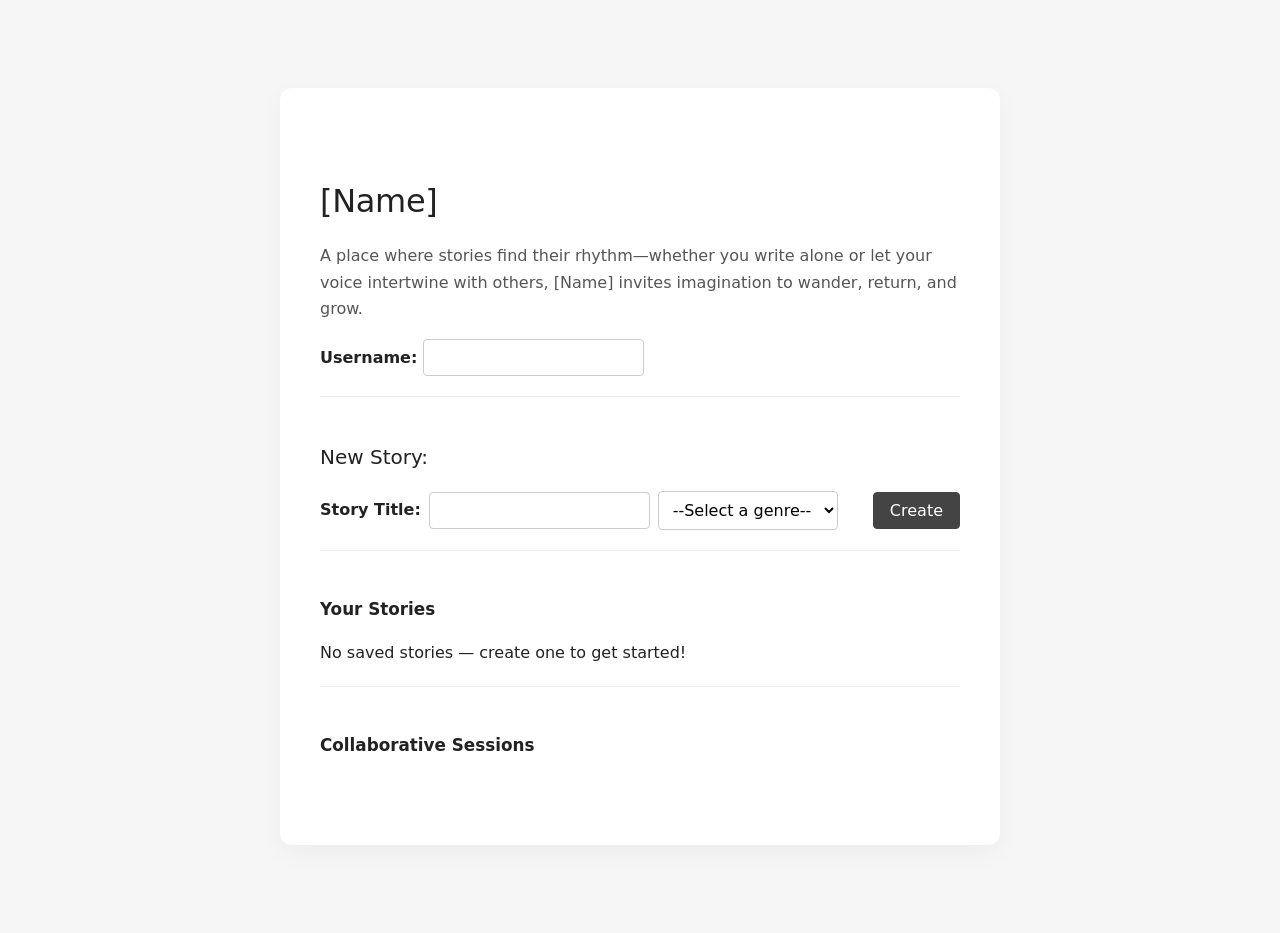
==== web-app/public/index.html @ b1f19631 "finished implementation of story_manager the story manager exists to make interacting with elements " ====
<!DOCTYPE html>
<html lang="en">
<head>
    <meta charset="UTF-8">
    <meta name="viewport" content="width=device-width, initial-scale=1.0">
    <title>[Name]</title>
    <link rel="stylesheet" href="home.css">
</head>
<body>
    <main class="home">
        <section>
            <h1> [Name]</h1>
            <p>A place where stories find their rhythm—whether you write alone or let your voice intertwine with others, [Name] invites imagination to wander, return, and grow.</p>
            <label for="username"> Username: </label>
            <input type="text" id="username" name="username" required minlength="1" maxlength="64"/>
        </section>

        <section>
            <h2> New Story: </h2>
            <form>
                <label for="session_name"> Story Title: </label>
                <input type="text" id="session_name" name="session_name" required minlength="1" maxlength="64"/>
                <select name="genre" id="genre_select">
                    <option value=""> --Select a genre--</option>
                </select>
                <button type="button" id="create_session">Create</button>
            </form>
        </section>

        <section>
            <h3>Your Stories</h3>
            <ul id="stories_list"></ul>
        </section>

        <section>
            <h3>Collaborative Sessions</h3>
            <ul id="sessions_list"></ul>
        </section>
    </main>

    <script src="story_manager.js"></script>
    <script src="home.js"></script>
</body>
</html>
---- web-app/public/home.css ----
/* ---------- Reset ---------- */
*,
*::before,
*::after {
  box-sizing: border-box;
}

/* ---------- Variables ---------- */
:root {
  --space-sm: 0.5rem;
  --space-md: 1.25rem;
  --space-lg: 2.5rem;

  --bg-page: #f6f6f6;
  --bg-paper: #ffffff;

  --text-main: #222;
  --text-muted: #555;

  --border-subtle: #333;
  --shadow-soft: 0 10px 30px rgba(0, 0, 0, 0.6);
}

:root[data-theme="dark"] {
  --bg-page: #121212;
  --bg-paper: #1b1b1b;

  --text-main: #e6e6e6;
  --text-muted: #a0a0a0;

  --border-subtle: #333;
  --shadow-soft: 0 10px 30px rgba(0, 0, 0, 0.6);
}

/* ---------- Page ---------- */
body {
  margin: 0;
  padding: var(--space-lg);

  background-color: var(--bg-page);
  color: var(--text-main);

  font-family: system-ui, -apple-system, BlinkMacSystemFont,
               "Segoe UI", Roboto, Helvetica, Arial, sans-serif;

  line-height: 1.65;
}

/* ---------- Home container ---------- */
.home {
  max-width: 720px;
  margin: 3rem auto;
  padding: var(--space-lg);

  background-color: var(--bg-paper);
  border-radius: 12px;

  box-shadow: 0 8px 24px rgba(0, 0, 0, 0.04);
}

/* ---------- Sections ---------- */
section {
  padding: var(--space-md) 0;
  margin-bottom: var(--space-sm);
}

/* Soft divider between sections */
section:not(:last-child) {
  border-bottom: 1px solid #eee;
}

/* ---------- Typography ---------- */
h1 {
  font-size: 2rem;
  font-weight: 500;
  letter-spacing: -0.01em;
  margin-bottom: 0.5rem;
}

h2 {
  font-size: 1.25rem;
  font-weight: 500;
}

h3 {
  font-size: 1.05rem;
  font-weight: 600;
}

p {
  max-width: 65ch;
  color: var(--text-muted);
}

/* ---------- Forms ---------- */
form {
  display: flex;
  flex-wrap: wrap;
  gap: var(--space-sm);
  align-items: center;
}

label {
  font-weight: 600;
}

input,
select {
  font-family: inherit;
  font-size: 1rem;

  padding: 0.5rem 0.6rem;

  border: 1px solid #ccc;
  border-radius: 4px;
  background-color: #fff;
}

input:focus,
select:focus {
  outline: none;
  border-color: #555;
}

/* ---------- Buttons ---------- */
button {
  font-family: inherit;
  font-size: 1rem;

  padding: 0.5rem 1rem;

  border: 1px solid #444;
  border-radius: 4px;

  background-color: #444;
  color: white;

  cursor: pointer;
  transition: background-color 0.15s ease;
}

button:hover {
  background-color: #333;
}

button:active {
  background-color: #222;
}

#create_session {
  margin-left: auto;
}

:root[data-theme="dark"] button {
  background-color: #2a2a2a;
  border-color: #444;
}

:root[data-theme="dark"] button:hover:not(:disabled) {
  background-color: #333;
}

/* ---------- Sessions list ---------- */
ul {
  list-style: none;
  padding: 0;
  margin: 0;
}

.session-item {
  padding: 0.6rem 0.75rem;
  margin: 0.2rem 0;

  border-radius: 6px;
  cursor: pointer;

  transition: background-color 150ms ease;
}

.session-item:hover {
  background-color: #f3f3f3;
}

.session-item:focus {
  outline: 2px solid #ccc;
}

.story-item {
  padding: 0.6rem 0.75rem;
  margin: 0.2rem 0;

  border-radius: 6px;
  cursor: pointer;

  transition: background-color 150ms ease;
}

.story-item:hover {
  background-color: #f3f3f3;
}

.story-item:focus {
  outline: 2px solid #ccc;
}

:root[data-theme="dark"] .session-item:hover {
  background-color: #242424;
}

:root[data-theme="dark"] li {
  border-bottom: 1px solid var(--border-subtle);
}
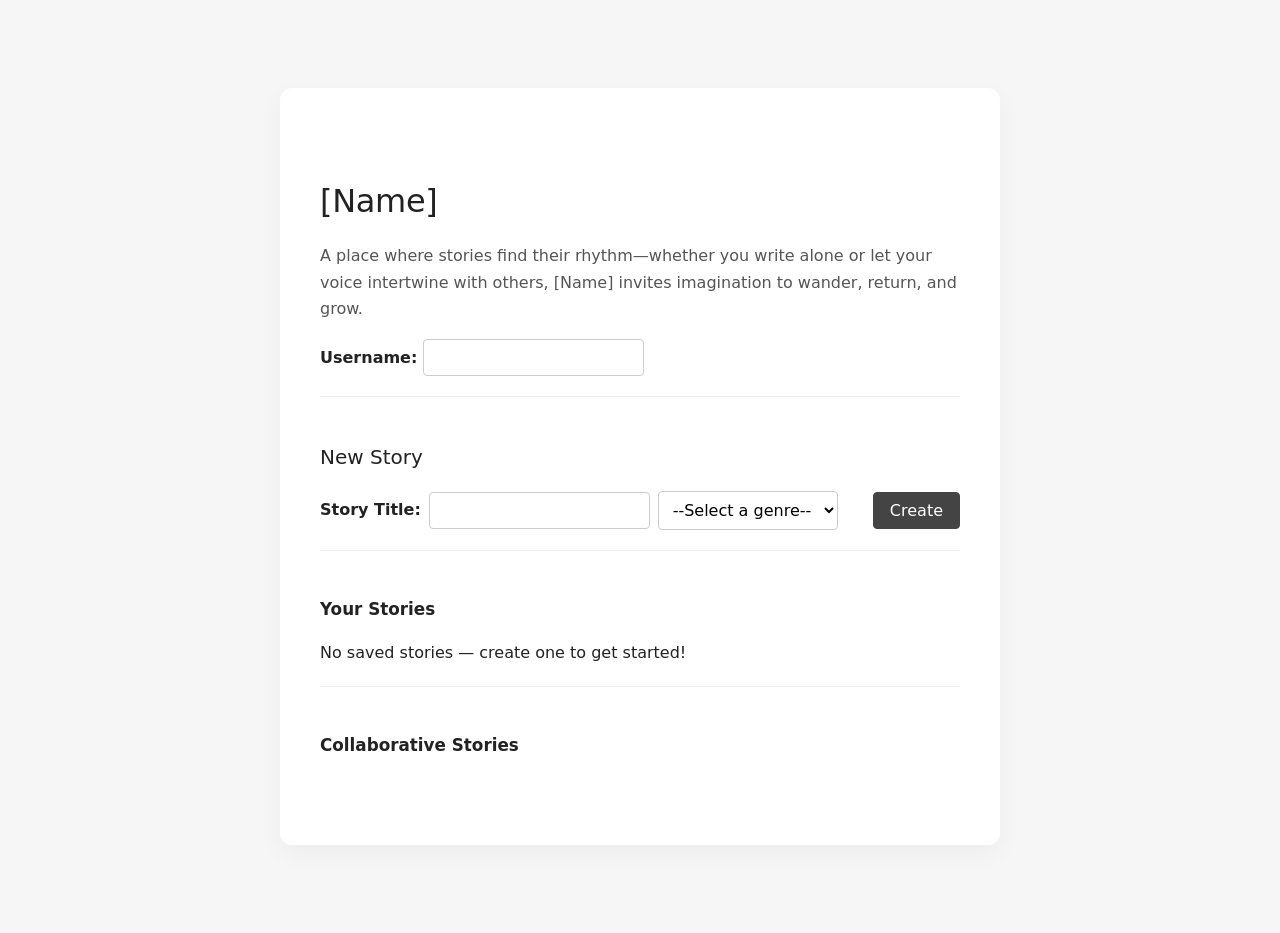
==== commit e6f6cc4a: "added download button - when clicked, story is formatted and downloaded as a txt file" ====
--- a/web-app/public/index.html
+++ b/web-app/public/index.html
@@ -4,7 +4,7 @@
     <meta charset="UTF-8">
     <meta name="viewport" content="width=device-width, initial-scale=1.0">
     <title>[Name]</title>
-    <link rel="stylesheet" href="home.css">
+    <link rel="stylesheet" href="css/home.css">
 </head>
 <body>
     <main class="home">
@@ -16,7 +16,7 @@
         </section>
 
         <section>
-            <h2> New Story: </h2>
+            <h2>New Story</h2>
             <form>
                 <label for="session_name"> Story Title: </label>
                 <input type="text" id="session_name" name="session_name" required minlength="1" maxlength="64"/>
@@ -33,12 +33,12 @@
         </section>
 
         <section>
-            <h3>Collaborative Sessions</h3>
+            <h3>Collaborative Stories</h3>
             <ul id="sessions_list"></ul>
         </section>
     </main>
 
-    <script src="story_manager.js"></script>
-    <script src="home.js"></script>
+    <script src="js/story_manager.js"></script>
+    <script src="js/home.js"></script>
 </body>
 </html>
--- a/web-app/public/css/home.css
+++ b/web-app/public/css/home.css
@@ -0,0 +1,234 @@
+/* ---------- Reset ---------- */
+*,
+*::before,
+*::after {
+  box-sizing: border-box;
+}
+
+/* ---------- Variables ---------- */
+:root {
+  --space-sm: 0.5rem;
+  --space-md: 1.25rem;
+  --space-lg: 2.5rem;
+
+  --bg-page: #f6f6f6;
+  --bg-paper: #ffffff;
+
+  --text-main: #222;
+  --text-muted: #555;
+
+  --border-subtle: #333;
+  --shadow-soft: 0 10px 30px rgba(0, 0, 0, 0.6);
+}
+
+:root[data-theme="dark"] {
+  --bg-page: #121212;
+  --bg-paper: #1b1b1b;
+
+  --text-main: #e6e6e6;
+  --text-muted: #a0a0a0;
+
+  --border-subtle: #333;
+  --shadow-soft: 0 10px 30px rgba(0, 0, 0, 0.6);
+}
+
+/* ---------- Page ---------- */
+body {
+  margin: 0;
+  padding: var(--space-lg);
+
+  background-color: var(--bg-page);
+  color: var(--text-main);
+
+  font-family: system-ui, -apple-system, BlinkMacSystemFont,
+               "Segoe UI", Roboto, Helvetica, Arial, sans-serif;
+
+  line-height: 1.65;
+}
+
+/* ---------- Home container ---------- */
+.home {
+  max-width: 720px;
+  margin: 3rem auto;
+  padding: var(--space-lg);
+
+  background-color: var(--bg-paper);
+  border-radius: 12px;
+
+  box-shadow: 0 8px 24px rgba(0, 0, 0, 0.04);
+}
+
+/* ---------- Sections ---------- */
+section {
+  padding: var(--space-md) 0;
+  margin-bottom: var(--space-sm);
+}
+
+/* Soft divider between sections */
+section:not(:last-child) {
+  border-bottom: 1px solid #eee;
+}
+
+/* ---------- Typography ---------- */
+h1 {
+  font-size: 2rem;
+  font-weight: 500;
+  letter-spacing: -0.01em;
+  margin-bottom: 0.5rem;
+}
+
+h2 {
+  font-size: 1.25rem;
+  font-weight: 500;
+}
+
+h3 {
+  font-size: 1.05rem;
+  font-weight: 600;
+}
+
+p {
+  max-width: 65ch;
+  color: var(--text-muted);
+}
+
+/* ---------- Forms ---------- */
+form {
+  display: flex;
+  flex-wrap: wrap;
+  gap: var(--space-sm);
+  align-items: center;
+}
+
+label {
+  font-weight: 600;
+}
+
+input,
+select {
+  font-family: inherit;
+  font-size: 1rem;
+
+  padding: 0.5rem 0.6rem;
+
+  border: 1px solid #ccc;
+  border-radius: 4px;
+  background-color: #fff;
+}
+
+input:focus,
+select:focus {
+  outline: none;
+  border-color: #555;
+}
+
+/* ---------- Buttons ---------- */
+button {
+  font-family: inherit;
+  font-size: 1rem;
+
+  padding: 0.5rem 1rem;
+
+  border: 1px solid #444;
+  border-radius: 4px;
+
+  background-color: #444;
+  color: white;
+
+  cursor: pointer;
+  transition: background-color 0.15s ease;
+}
+
+button:hover {
+  background-color: #333;
+}
+
+button:active {
+  background-color: #222;
+}
+
+#create_session {
+  margin-left: auto;
+}
+
+:root[data-theme="dark"] button {
+  background-color: #2a2a2a;
+  border-color: #444;
+}
+
+:root[data-theme="dark"] button:hover:not(:disabled) {
+  background-color: #333;
+}
+
+/* ---------- Sessions list ---------- */
+ul {
+  list-style: none;
+  padding: 0;
+  margin: 0;
+}
+
+.session-item {
+  padding: 0.6rem 0.75rem;
+  margin: 0.2rem 0;
+
+  border-radius: 6px;
+  cursor: pointer;
+
+  transition: background-color 150ms ease;
+}
+
+.session-item:hover {
+  background-color: #f3f3f3;
+}
+
+.session-item:focus {
+  outline: 2px solid #ccc;
+}
+
+.story-item {
+  display: flex;
+  align-items: center;
+
+  padding: 0.6rem 0.75rem;
+  margin: 0.2rem 0;
+
+  border-radius: 6px;
+  cursor: pointer;
+
+  transition: background-color 150ms ease;
+}
+
+.story-item:hover {
+  background-color: #f3f3f3;
+}
+
+.story-item:focus {
+  outline: 2px solid #ccc;
+}
+
+.story-item .delete_story {
+  opacity: 0;
+  transition: opacity 0.2s;
+}
+
+.story-item:hover .delete_story {
+  opacity: 1;
+}
+
+.delete_story {
+  margin-left: auto;
+  padding: 0.25rem;
+
+  display: flex;
+  align-items: center;
+  justify-content: center;
+}
+
+
+:root[data-theme="dark"] .session-item:hover {
+  background-color: #242424;
+}
+
+:root[data-theme="dark"] li {
+  border-bottom: 1px solid var(--border-subtle);
+}
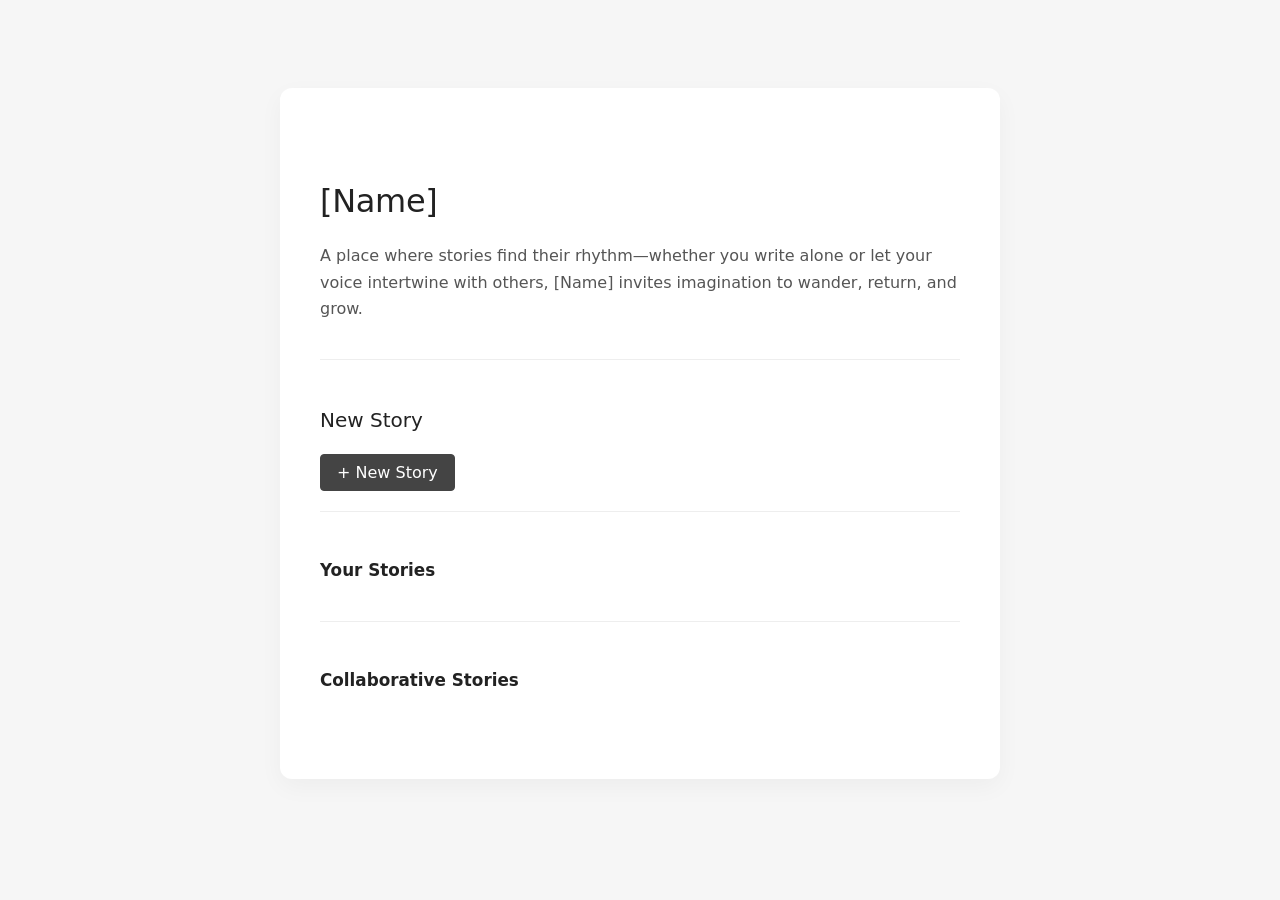
==== commit c39f3f16: "implemented challenge prompts" ====
--- a/web-app/public/index.html
+++ b/web-app/public/index.html
@@ -11,20 +11,53 @@
         <section>
             <h1> [Name]</h1>
             <p>A place where stories find their rhythm—whether you write alone or let your voice intertwine with others, [Name] invites imagination to wander, return, and grow.</p>
-            <label for="username"> Username: </label>
-            <input type="text" id="username" name="username" required minlength="1" maxlength="64"/>
         </section>
 
         <section>
             <h2>New Story</h2>
-            <form>
-                <label for="session_name"> Story Title: </label>
-                <input type="text" id="session_name" name="session_name" required minlength="1" maxlength="64"/>
-                <select name="genre" id="genre_select">
-                    <option value=""> --Select a genre--</option>
-                </select>
-                <button type="button" id="create_session">Create</button>
-            </form>
+            <button id="new_story">+ New Story</button>
+
+            <div id="new_story_panel" class="new_story_panel" hidden>
+
+                <div id="new_story_panel_content">
+
+                    <div class="field">
+                        <label for="story_title">Title</label>
+                        <input type="text" id="story_title" value="Untitled" maxlength="64"/>
+                    </div>
+
+                    <div class="field">
+                        <label for="story_type_group">Mode</label>
+                        <div class="story_type_group">
+                            <button class="story_type active" id="solo_story">Solo</button>
+                            <button class="story_type" id="collaborative_story">Collaborative</button>
+                        </div>
+                        <label id="username_label" for="username" hidden>Username</label>
+                        <input type="text" id="username" name="username" required minlength="1" maxlength="64" hidden/>
+                    </div>
+
+                    <div class="field">
+                        <label for="genre_select">Genre</label>
+                        <select id="genre_select">
+                            <option value="">None</option>
+                        </select>
+                    </div>
+
+                    <div class="field">
+                        <label for="prompt_type">Prompt</label>
+                        <select id="prompt_type">
+                            <option value="none">None</option>
+                            <option value="template">Template</option>
+                            <option value="challenge">Challenge</option>
+                        </select>
+                    </div>
+
+                    <div class="actions">
+                        <button id="cancel_new_story">Cancel</button>
+                        <button id="create_new_story">Create</button>
+                    </div>
+                </div>
+            </div>
         </section>
 
         <section>
@@ -38,7 +71,6 @@
         </section>
     </main>
 
-    <script src="js/story_manager.js"></script>
-    <script src="js/home.js"></script>
+    <script type="module" src="js/home.js"></script>
 </body>
 </html>
